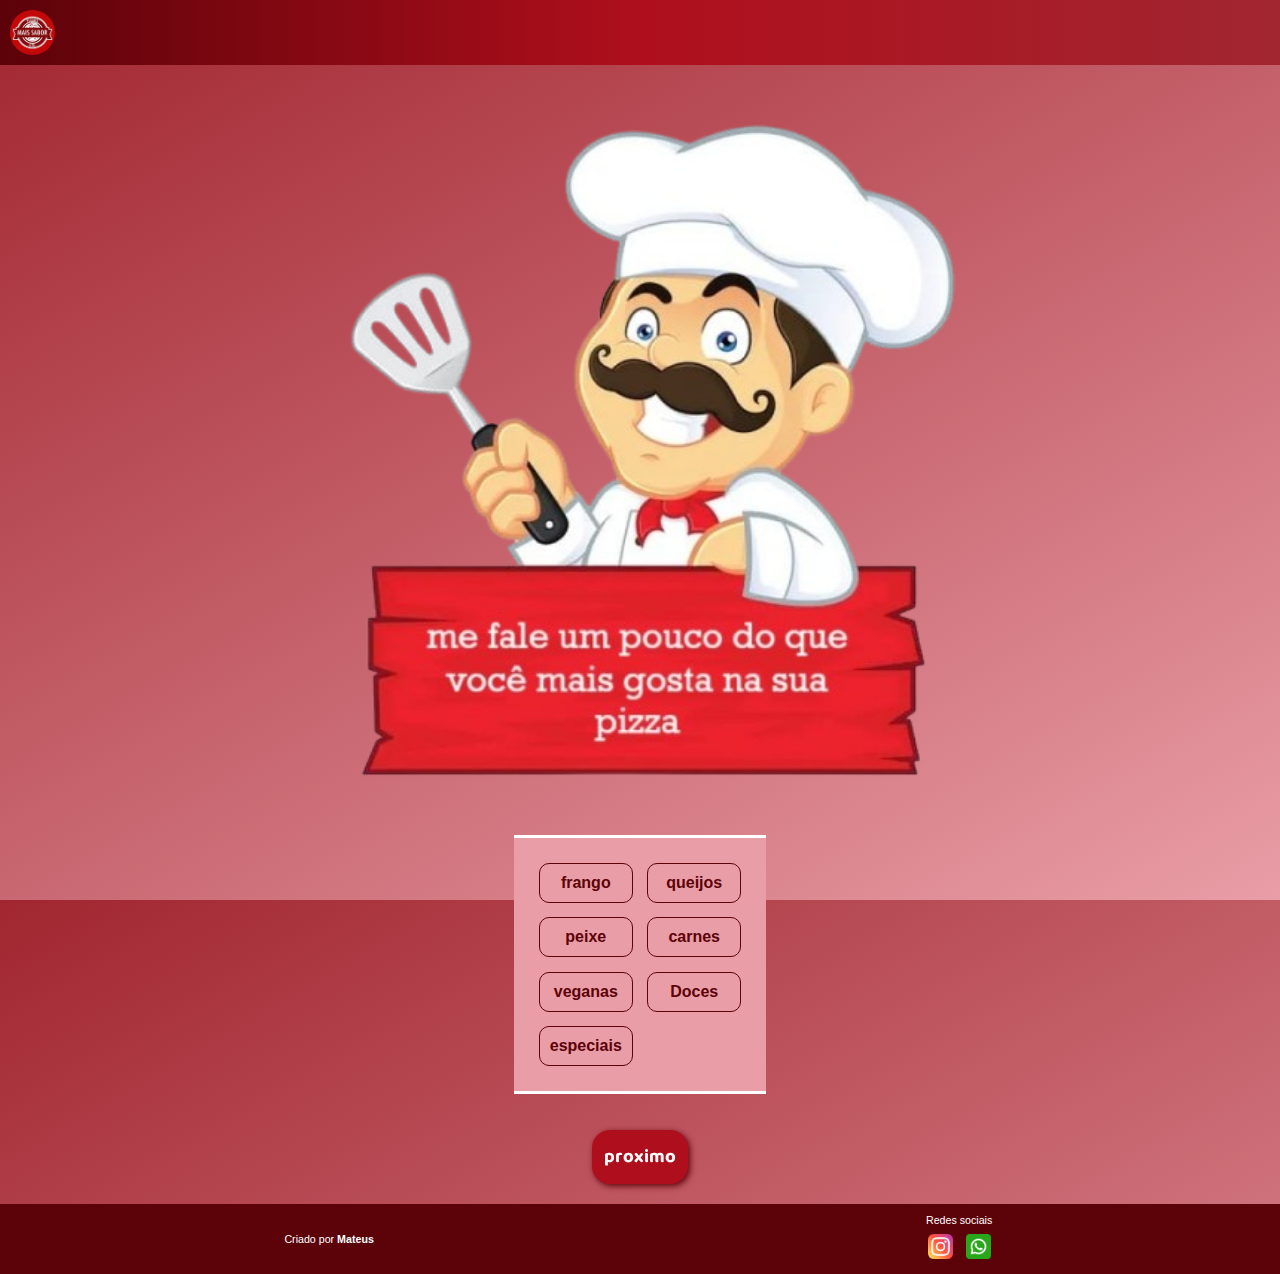
==== escolhaOpc.html @ ac2f57bc "commit inicial" ====
<!DOCTYPE html>
<html lang="en">

<head>
    <meta charset="UTF-8">
    <meta name="viewport" content="width=device-width, initial-scale=1.0">
    <link rel="stylesheet" href="style/style.css">
    <link rel="stylesheet" href="style/opcoes.css">
    <title>aprensataçao</title>
</head>

<body>
    <header class="cabecalho">
        <img src="img/logo.jpg" alt="">
    </header>
    <main>
        <div class="dApresenta">
            <img src="img/sua_pizza_-_Copia-removebg-preview.png" alt="" class="imgEscolha">
            <div class="opcoes">
                <div data-op="pizzasDeFrango" class="opc">frango</div>
                <div data-op="pizzasDeQueijo" class="opc">queijos</div>
                <div data-op="pizzasDePeixe" class="opc">peixe</div>
                <div data-op="pizzasCarnes" class="opc">carnes</div>
                <!-- <div data-op="5" class="opc">vegetais</div> -->
                <div data-op="pizzasVegetarianas" class="opc">veganas</div>
                <div data-op="pizzasDoces" class="opc">Doces</div>
                <div data-op="pizzasDoces" class="opc">especiais</div>
            </div>
            <div>
                <button id="proximo">proximo</button>
            </div>
        </div>
    </main>

    <footer class="footer">
        <div>
            <p>Criado por <strong>Mateus</strong></p>
        </div>

        <div class="social-links">
            <p>Redes sociais</p>
            <div class="img">
                <a href="#" target="_blank">
                    <img src="img/instagram.png" alt="LinkedIn">
                </a>
                <a href="#" target="_blank">
                    <img src="img/whatsapp (1).png" alt="GitHub">
                </a>
            </div>

        </div>
    </footer>
    <script src="assets/script.js"></script>
    <script src="assets/arquivos.js"></script>
</body>

</html>
---- style/style.css ----
@import url('https://fonts.googleapis.com/css2?family=Baloo+2:wght@400..800&display=swap');

* {
    margin: 0px;
    padding: 0px;
    box-sizing: border-box;
    font-family: 'Trebuchet MS', 'Lucida Sans Unicode', 'Lucida Grande', 'Lucida Sans', Arial, sans-serif;
}

:root {
    --vermelho-marrom: #5c0209;
    --vermelho-forte: #af0f1c;
    --vermelho-medio: #a12630;
    --vermelho-claro: #e99da6;
    --vermelho-claro-claro: #e6b0b8;
    --branco: #fcfbfb;
    --branco-cima: #e7e3e3;
    --font-titulo: "Baloo 2", serif;

}

a {
    text-decoration: none;
    list-style: none;
    color: white;
}

body {
    height: 100vh;
    display: flex;
    flex-direction: column;
    justify-content: space-between;
    background: linear-gradient(150deg, var(--vermelho-medio), var(--vermelho-claro));
}

.cabecalho {
    display: flex;
    padding: 10px;
    background: linear-gradient(90deg, var(--vermelho-marrom), var(--vermelho-forte), var(--vermelho-medio));
    display: flex;
    align-items: center;
}

.cabecalho img {
    height: 45px;
    border-radius: 50%;
}

.dApresenta {
    display: flex;
    flex-direction: column;
    align-items: center;
    justify-content: center;
    padding: 15px;
    gap: 1rem;
}

.dApresenta img {
    max-width: 60%;
}

.dApresenta p {
    background-color: var(--vermelho-claro-claro);
    padding: 20px;
    border-radius: 20px;
    text-align: center;
    font-size: 11pt;
    font-weight: 600;
    color: var(--vermelho-marrom);
}

.bt {
    border-top: solid 1px white;
    border-bottom: solid 1px white;
    margin:15px 0px ;

}
.dApresenta button {
    padding: 10px;
    border-radius: 18px;
    background-color: transparent;
    font-family: var(--font-titulo);
    border: none;
    font-size: 22pt;
    font-weight: 1000;
}

.dApresenta a {
    font-family: var(--font-titulo);
    font-size: 22pt;
    font-weight: 1100;
}

.imgola {
    background-position: center;
}


footer {
    display: flex;
    background-color: var(--vermelho-marrom);
    color: white;
    font-size: 8pt;
    align-items: center;
    padding: 10px;
    justify-content: space-around;
}

footer img {
    height: 25px;
    margin: 3px 5px;
}

.social-links {
    text-align: center;
}

.social-links p {
    padding-bottom: 5px;
}

.criador {
    font-size: 9pt;
}
---- style/opcoes.css ----
/* main {
    background: url('../img/fundo\ pizza.jpg');
    background-position: center;
    background-size: cover;
} */

.dApresenta {
    display: flex;
    flex-direction: column;
    padding: 10px 20px;
    /* backdrop-filter: blur(5px); */
}

.dApresenta img {
    width: 60%;
}

.opcoes {
    background-color: var(--vermelho-claro);
    padding: 25px;
    border-top: solid 3px white;
    border-bottom: solid 3px white;
    display: grid;
    grid-template-columns: 1fr 1fr;
    /* Define duas colunas iguais */
    gap: 0.9rem;
    margin-bottom: 20px;
}



.opc {
    filter: drop-shadow(2px, 2px, 2px, var(--vermelho-forte));
    text-align: center;
    color: var(--vermelho-marrom);
    font-size: 12pt;
    font-weight: 700;
    border-radius: 10px;
    padding: 10px;
    width: 100%;
    border: solid 1px var(--vermelho-marrom);
}

.opc:hover {
    background-color: var(--vermelho-medio);
}

#proximo {
    background-color: var(--vermelho-forte);
    color: var(--branco);
    filter: drop-shadow(2px 2px 3px var(--vermelho-marrom));
    text-align: center;
    padding: 12px;
    margin-bottom: 10px;
    font-size: 14pt;
    font-weight: 700;
}
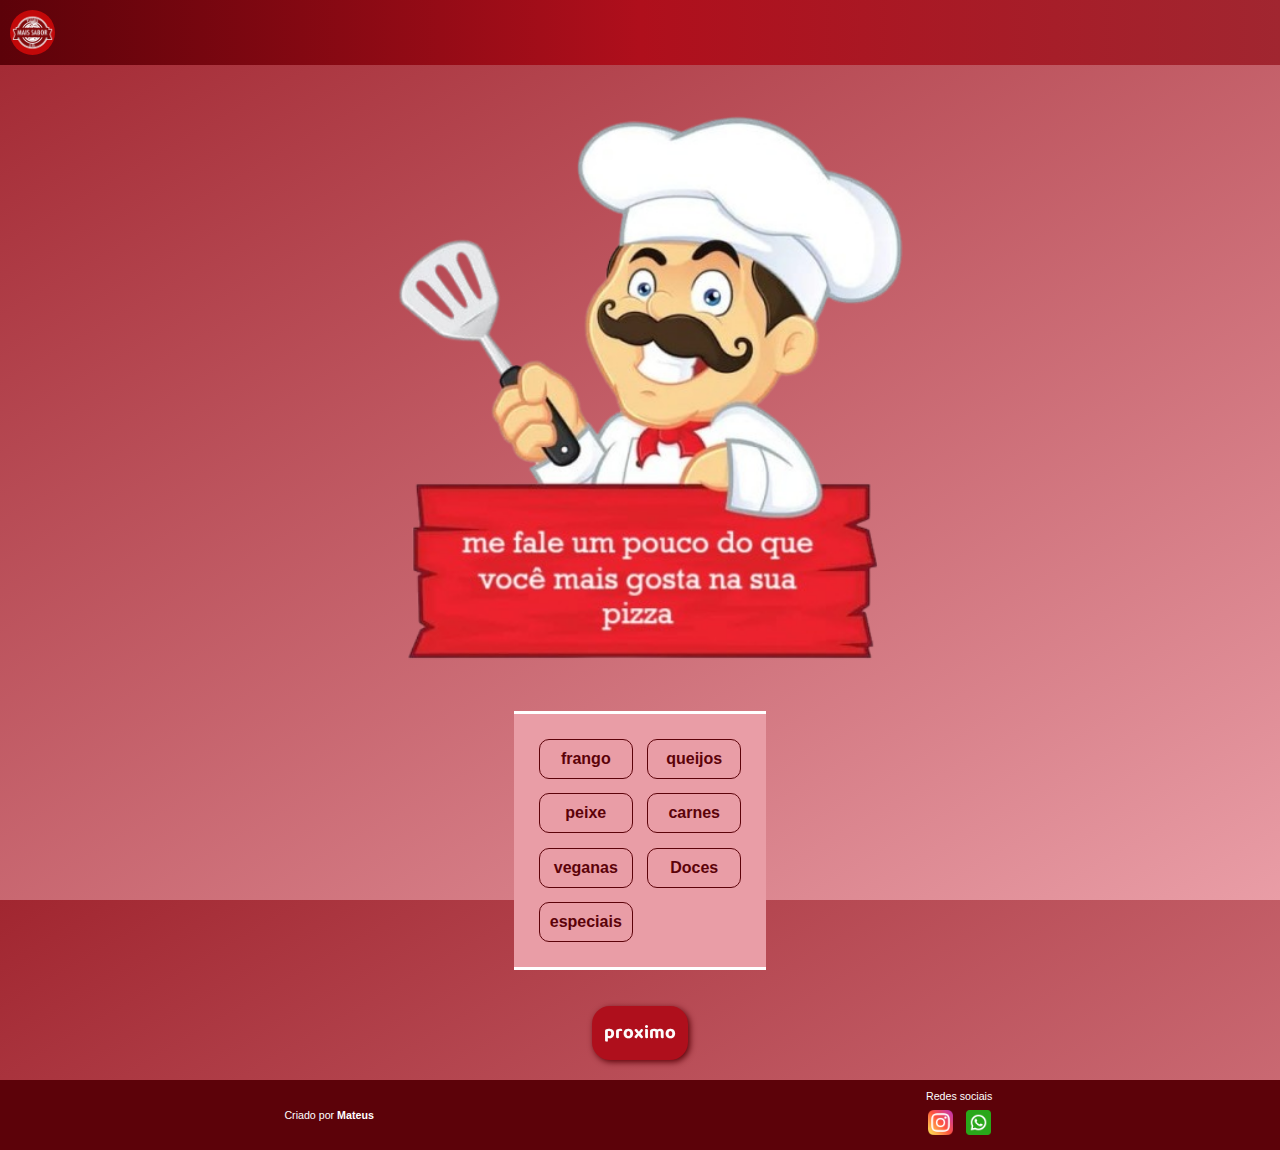
==== commit 6e15b3e4: "agora exibe ingredientes" ====
--- a/escolhaOpc.html
+++ b/escolhaOpc.html
@@ -14,7 +14,7 @@
         <img src="img/logo.jpg" alt="">
     </header>
     <main>
-        <div class="dApresenta">
+        <div class="dApresenta opc11">
             <img src="img/sua_pizza_-_Copia-removebg-preview.png" alt="" class="imgEscolha">
             <div class="opcoes">
                 <div data-op="pizzasDeFrango" class="opc">frango</div>
@@ -29,6 +29,16 @@
             <div>
                 <button id="proximo">proximo</button>
             </div>
+        </div>
+
+        <!-- 2 etapa do programa -->
+        <div class="dApresenta opc22">
+            <img src="img/sua_pizza.png" alt="" class="imgEscolha">
+
+            <ol class="ol2">
+                <!-- <li class="opc2">opcao exemplo</li> -->
+            </ol>
+            <div><button id="proximo2">proximo</button></div>
         </div>
     </main>
 
--- a/style/style.css
+++ b/style/style.css
@@ -121,4 +121,10 @@
 
 .criador {
     font-size: 9pt;
-}+}
+
+
+
+
+
+
--- a/style/opcoes.css
+++ b/style/opcoes.css
@@ -12,7 +12,7 @@
 }
 
 .dApresenta img {
-    width: 60%;
+    width: 50%;
 }
 
 .opcoes {
@@ -54,4 +54,62 @@
     margin-bottom: 10px;
     font-size: 14pt;
     font-weight: 700;
+}
+
+
+
+
+
+
+/* css da segunda etapa -  css da segunda etapa -  css da segunda etapa -  css da segunda etapa - */
+
+.opc22 {
+    display: none;
+}
+
+.ol2 {
+    background-color: var(--vermelho-claro);
+    padding: 1rem;
+    border-top: solid 3px white;
+    border-bottom: solid 3px white;
+    display: grid;
+    grid-template-columns: 1fr 1fr;
+    /* Define duas colunas iguais */
+    gap: 0.5rem;
+    margin-bottom: 20px;
+}
+
+
+/* modifiquei pra commit */
+.opc2 {
+    list-style: none;
+    filter: drop-shadow(2px, 2px, 2px, var(--vermelho-forte));
+    text-align: center;
+    color: var(--vermelho-marrom);
+    font-size: 12pt;
+    font-weight: 700;
+    border-radius: 10px;
+    padding: 5px;
+    width: 100%;
+    border: solid 1px var(--vermelho-marrom);
+}
+
+.opc2:hover {
+    background-color: var(--vermelho-medio);
+}
+
+#proximo2 {
+    background-color: var(--vermelho-forte);
+    color: var(--branco);
+    filter: drop-shadow(2px 2px 3px var(--vermelho-marrom));
+    text-align: center;
+    padding: 12px;
+    margin-bottom: 10px;
+    font-size: 12pt;
+    font-weight: 700;
+}
+
+
+.clicou {
+    background-color: var(--vermelho-medio);
 }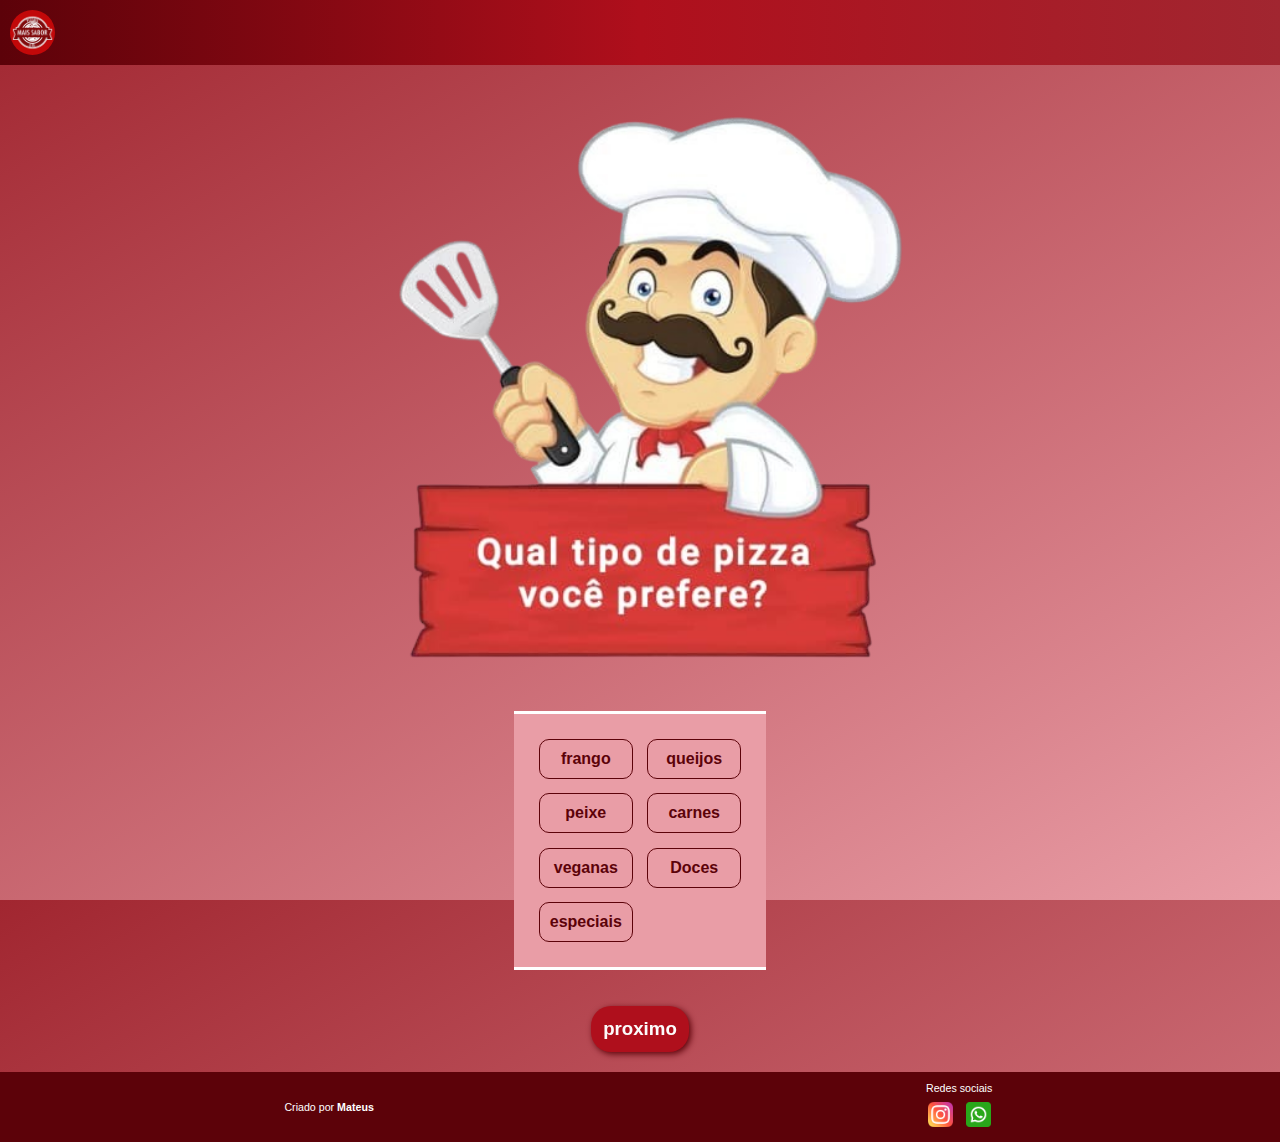
==== commit 113ee338: "funcionalidade Exibe pizza final imprementada" ====
--- a/escolhaOpc.html
+++ b/escolhaOpc.html
@@ -15,7 +15,7 @@
     </header>
     <main>
         <div class="dApresenta opc11">
-            <img src="img/sua_pizza_-_Copia-removebg-preview.png" alt="" class="imgEscolha">
+            <img src="img/tipoPrefere.png" alt="" class="imgEscolha">
             <div class="opcoes">
                 <div data-op="pizzasDeFrango" class="opc">frango</div>
                 <div data-op="pizzasDeQueijo" class="opc">queijos</div>
@@ -32,13 +32,27 @@
         </div>
 
         <!-- 2 etapa do programa -->
-        <div class="dApresenta opc22">
-            <img src="img/sua_pizza.png" alt="" class="imgEscolha">
+        <div class="dApresenta opc22" >
+            <img src="img/igdFavoritos.png" alt="" class="imgEscolha">
 
             <ol class="ol2">
                 <!-- <li class="opc2">opcao exemplo</li> -->
             </ol>
             <div><button id="proximo2">proximo</button></div>
+        </div>
+
+
+        <!-- 3 etapa, etapa final -->
+        <div class="divFinal">
+            <div class="imgTExt">
+                <img src="img/pizza-final-removebg-preview.png" alt="deu erro" class="imgEscolha">
+                <h1 class="h1ideal">aqui esta a sua mais sabor</h1>
+            </div>
+            <div class="exibePizza">
+                <h2 class="namePizz">...</h2>
+                <p class="igdPizza">...........................</p>
+            </div>
+            <div><button id="proximo2">fazer de novo</button></div>
         </div>
     </main>
 
--- a/style/style.css
+++ b/style/style.css
@@ -75,7 +75,7 @@
     margin:15px 0px ;
 
 }
-.dApresenta button {
+.b1 {
     padding: 10px;
     border-radius: 18px;
     background-color: transparent;
--- a/style/opcoes.css
+++ b/style/opcoes.css
@@ -3,6 +3,20 @@
     background-position: center;
     background-size: cover;
 } */
+
+@import url('https://fonts.googleapis.com/css2?family=Baloo+2:wght@400..800&display=swap');
+
+:root {
+    --vermelho-marrom: #5c0209;
+    --vermelho-forte: #af0f1c;
+    --vermelho-medio: #a12630;
+    --vermelho-claro: #e99da6;
+    --vermelho-claro-claro: #e6b0b8;
+    --branco: #fcfbfb;
+    --branco-cima: #e7e3e3;
+    --font-titulo: "Baloo 2", serif;
+
+}
 
 .dApresenta {
     display: flex;
@@ -41,9 +55,6 @@
     border: solid 1px var(--vermelho-marrom);
 }
 
-.opc:hover {
-    background-color: var(--vermelho-medio);
-}
 
 #proximo {
     background-color: var(--vermelho-forte);
@@ -54,6 +65,9 @@
     margin-bottom: 10px;
     font-size: 14pt;
     font-weight: 700;
+    border-radius: 20px;
+    border: none;
+
 }
 
 
@@ -76,7 +90,6 @@
     grid-template-columns: 1fr 1fr;
     /* Define duas colunas iguais */
     gap: 0.5rem;
-    margin-bottom: 20px;
 }
 
 
@@ -94,9 +107,6 @@
     border: solid 1px var(--vermelho-marrom);
 }
 
-.opc2:hover {
-    background-color: var(--vermelho-medio);
-}
 
 #proximo2 {
     background-color: var(--vermelho-forte);
@@ -107,9 +117,57 @@
     margin-bottom: 10px;
     font-size: 12pt;
     font-weight: 700;
+    border-radius: 20px;
+    border: none;
 }
 
 
 .clicou {
     background-color: var(--vermelho-medio);
+}
+
+
+
+
+/* css da div final */
+.divFinal {
+    display: none;
+    flex-direction: column;
+    align-items: center;
+    text-align: center;
+    gap: 2rem;
+    padding: 0.9rem;
+}
+
+
+.exibePizza {
+    background-color: var(--vermelho-claro);
+    padding: 1.5rem;
+    border-top: solid 3px white;
+    border-bottom: solid 3px white;
+    margin-bottom: 20px;
+}
+
+.divFinal h1 {
+    font-family: var(--font-titulo);
+    color: var(--branco);
+    margin-bottom: 1rem;
+}
+
+.divFinal p {
+    font-family: var(--font-titulo);
+    color: var(--vermelho-marrom);
+    font-weight: 600;
+}
+
+
+.divFinal h2 {
+    font-family: var(--font-titulo);
+    color: var(--branco);
+}
+
+
+
+.divFinal img {
+    width: 50%;
 }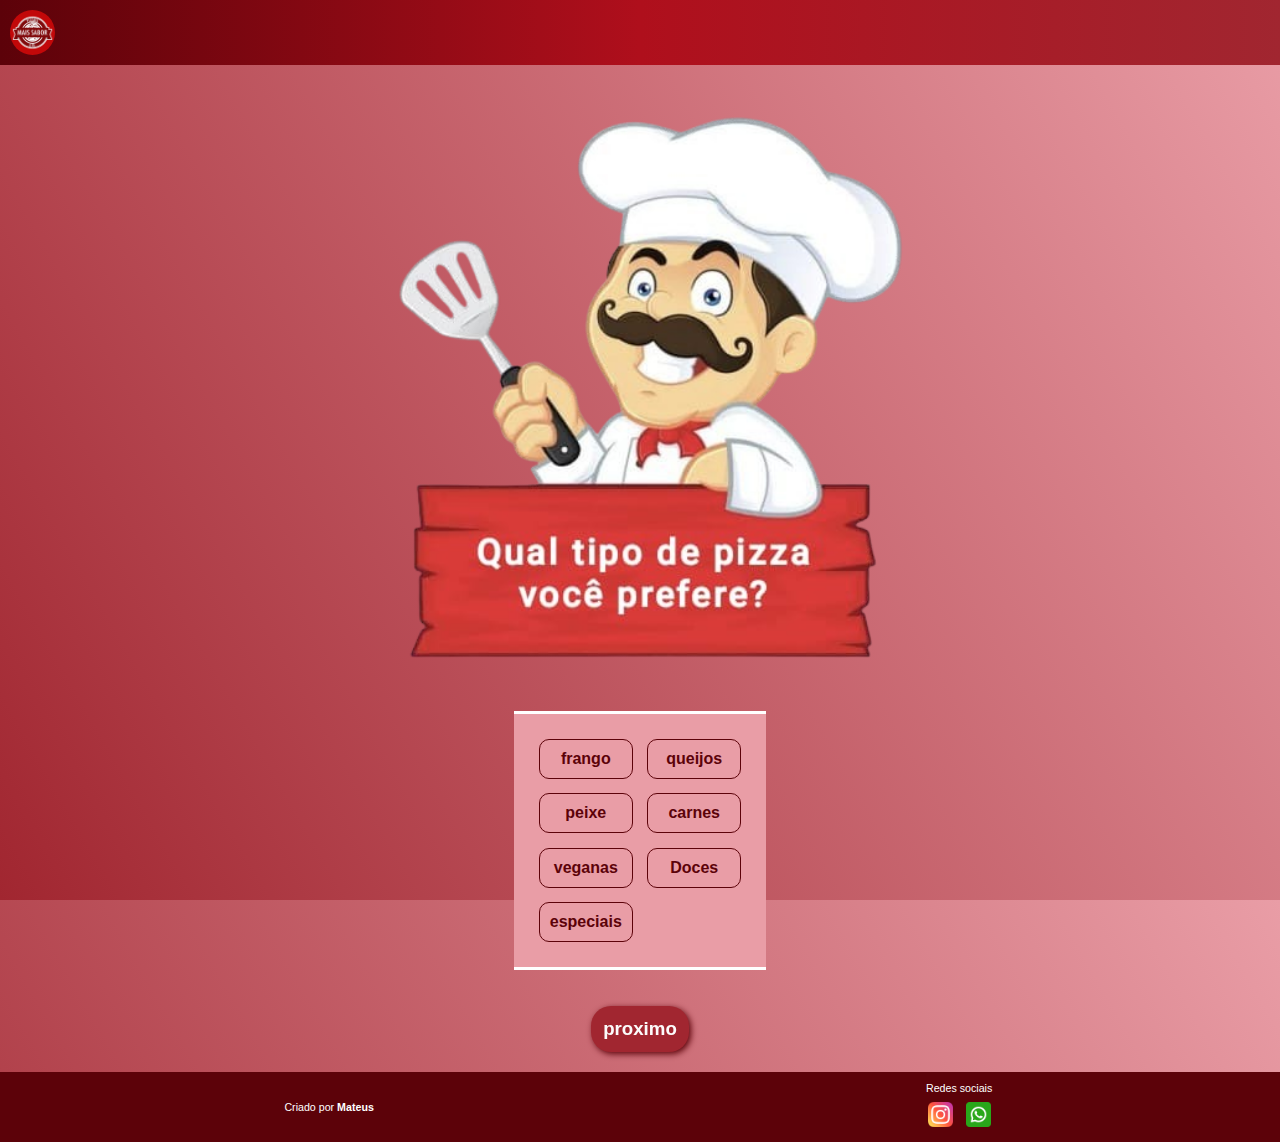
==== commit c60c4f0d: "projeto finalizado e refatorado v-1" ====
--- a/escolhaOpc.html
+++ b/escolhaOpc.html
@@ -24,7 +24,7 @@
                 <!-- <div data-op="5" class="opc">vegetais</div> -->
                 <div data-op="pizzasVegetarianas" class="opc">veganas</div>
                 <div data-op="pizzasDoces" class="opc">Doces</div>
-                <div data-op="pizzasDoces" class="opc">especiais</div>
+                <div data-op="pizzasEspeciais" class="opc">especiais</div>
             </div>
             <div>
                 <button id="proximo">proximo</button>
@@ -52,7 +52,7 @@
                 <h2 class="namePizz">...</h2>
                 <p class="igdPizza">...........................</p>
             </div>
-            <div><button id="proximo2">fazer de novo</button></div>
+            <div><button id="proximo2" class="voltarInicio">fazer de novo</button></div>
         </div>
     </main>
 
--- a/style/style.css
+++ b/style/style.css
@@ -11,8 +11,8 @@
     --vermelho-marrom: #5c0209;
     --vermelho-forte: #af0f1c;
     --vermelho-medio: #a12630;
-    --vermelho-claro: #e99da6;
-    --vermelho-claro-claro: #e6b0b8;
+    --vermelho-claro: #e7909a;
+    --vermelho-claro-claro: #eca9b3;
     --branco: #fcfbfb;
     --branco-cima: #e7e3e3;
     --font-titulo: "Baloo 2", serif;
@@ -30,7 +30,7 @@
     display: flex;
     flex-direction: column;
     justify-content: space-between;
-    background: linear-gradient(150deg, var(--vermelho-medio), var(--vermelho-claro));
+    background: linear-gradient(60deg, var(--vermelho-medio), var(--vermelho-claro));
 }
 
 .cabecalho {
--- a/style/opcoes.css
+++ b/style/opcoes.css
@@ -55,9 +55,9 @@
     border: solid 1px var(--vermelho-marrom);
 }
 
-
+/* #D3D3D3 ou #E0E0E0 */
 #proximo {
-    background-color: var(--vermelho-forte);
+    background-color:var(--vermelho-medio);
     color: var(--branco);
     filter: drop-shadow(2px 2px 3px var(--vermelho-marrom));
     text-align: center;
@@ -122,7 +122,12 @@
 }
 
 
+/* ativa no js */
 .clicou {
+    background-color: var(--vermelho-medio);
+}
+
+.clicou2 {
     background-color: var(--vermelho-medio);
 }
 
